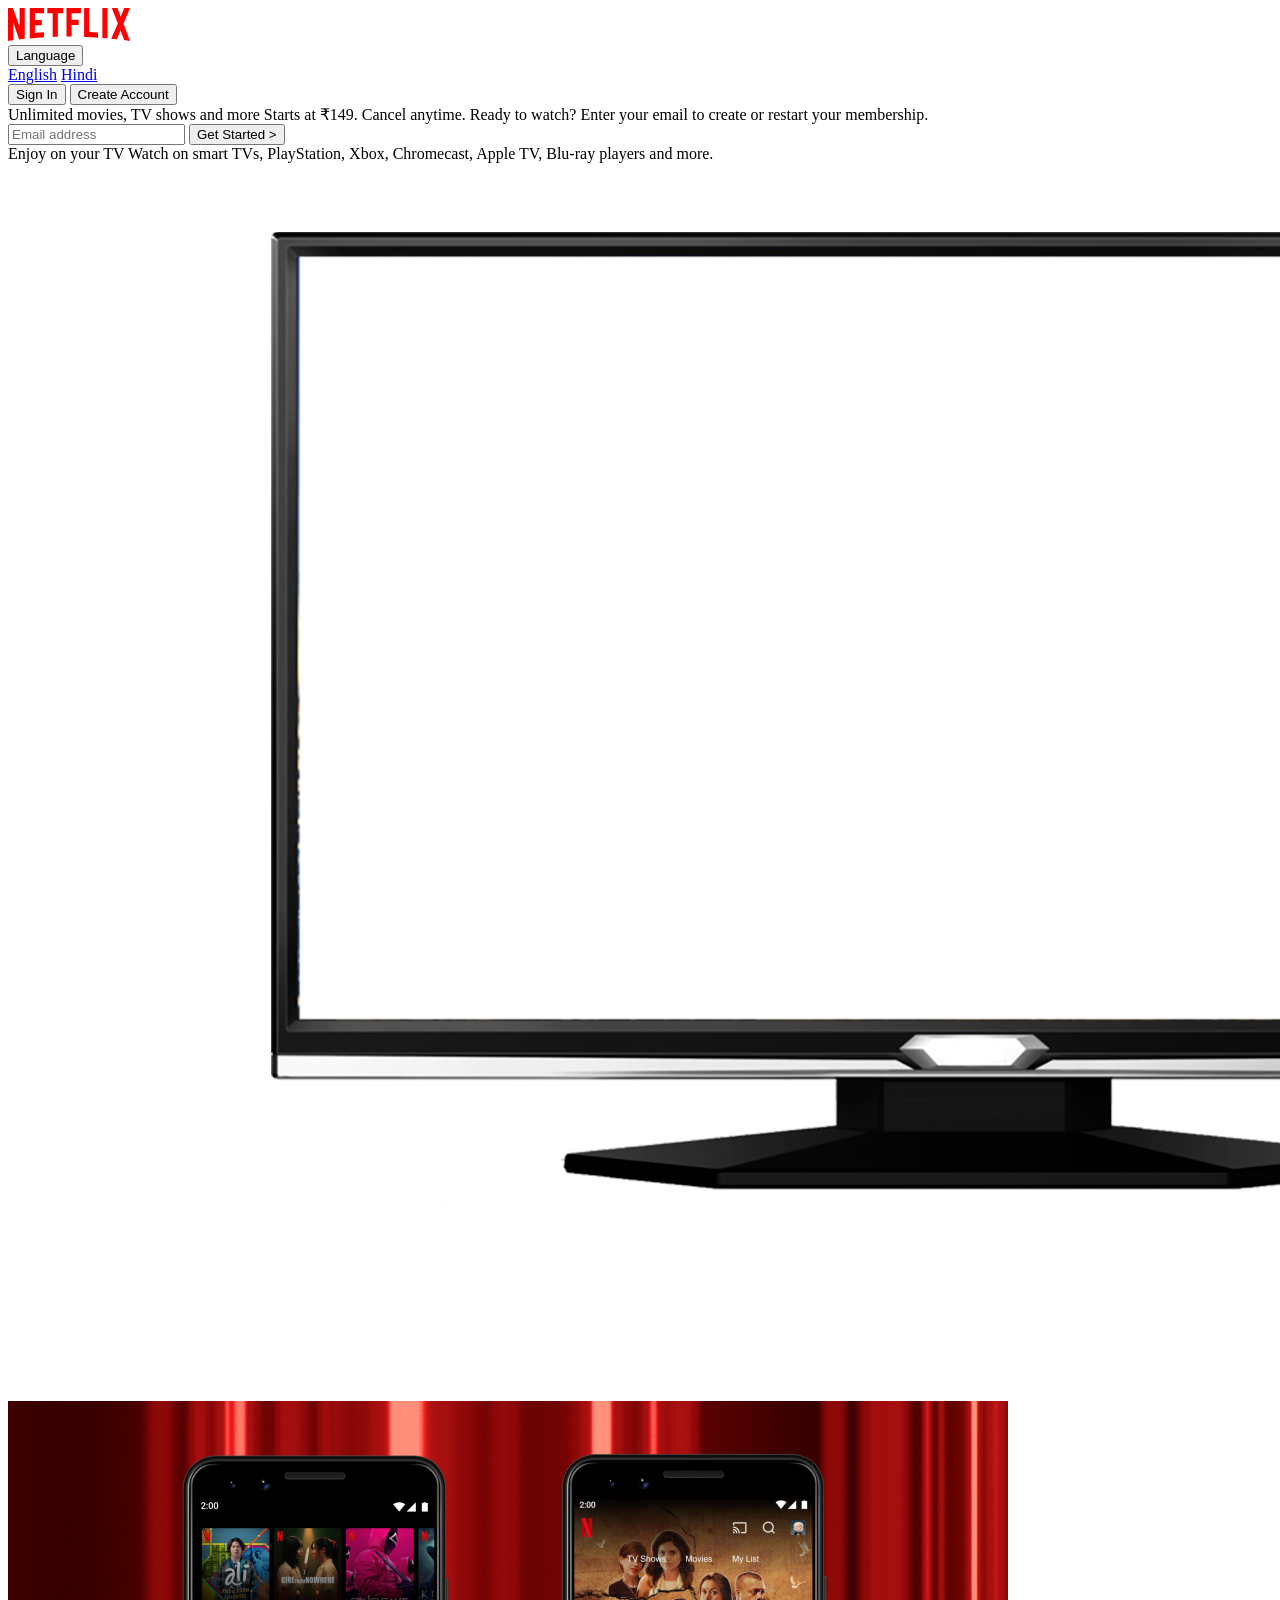
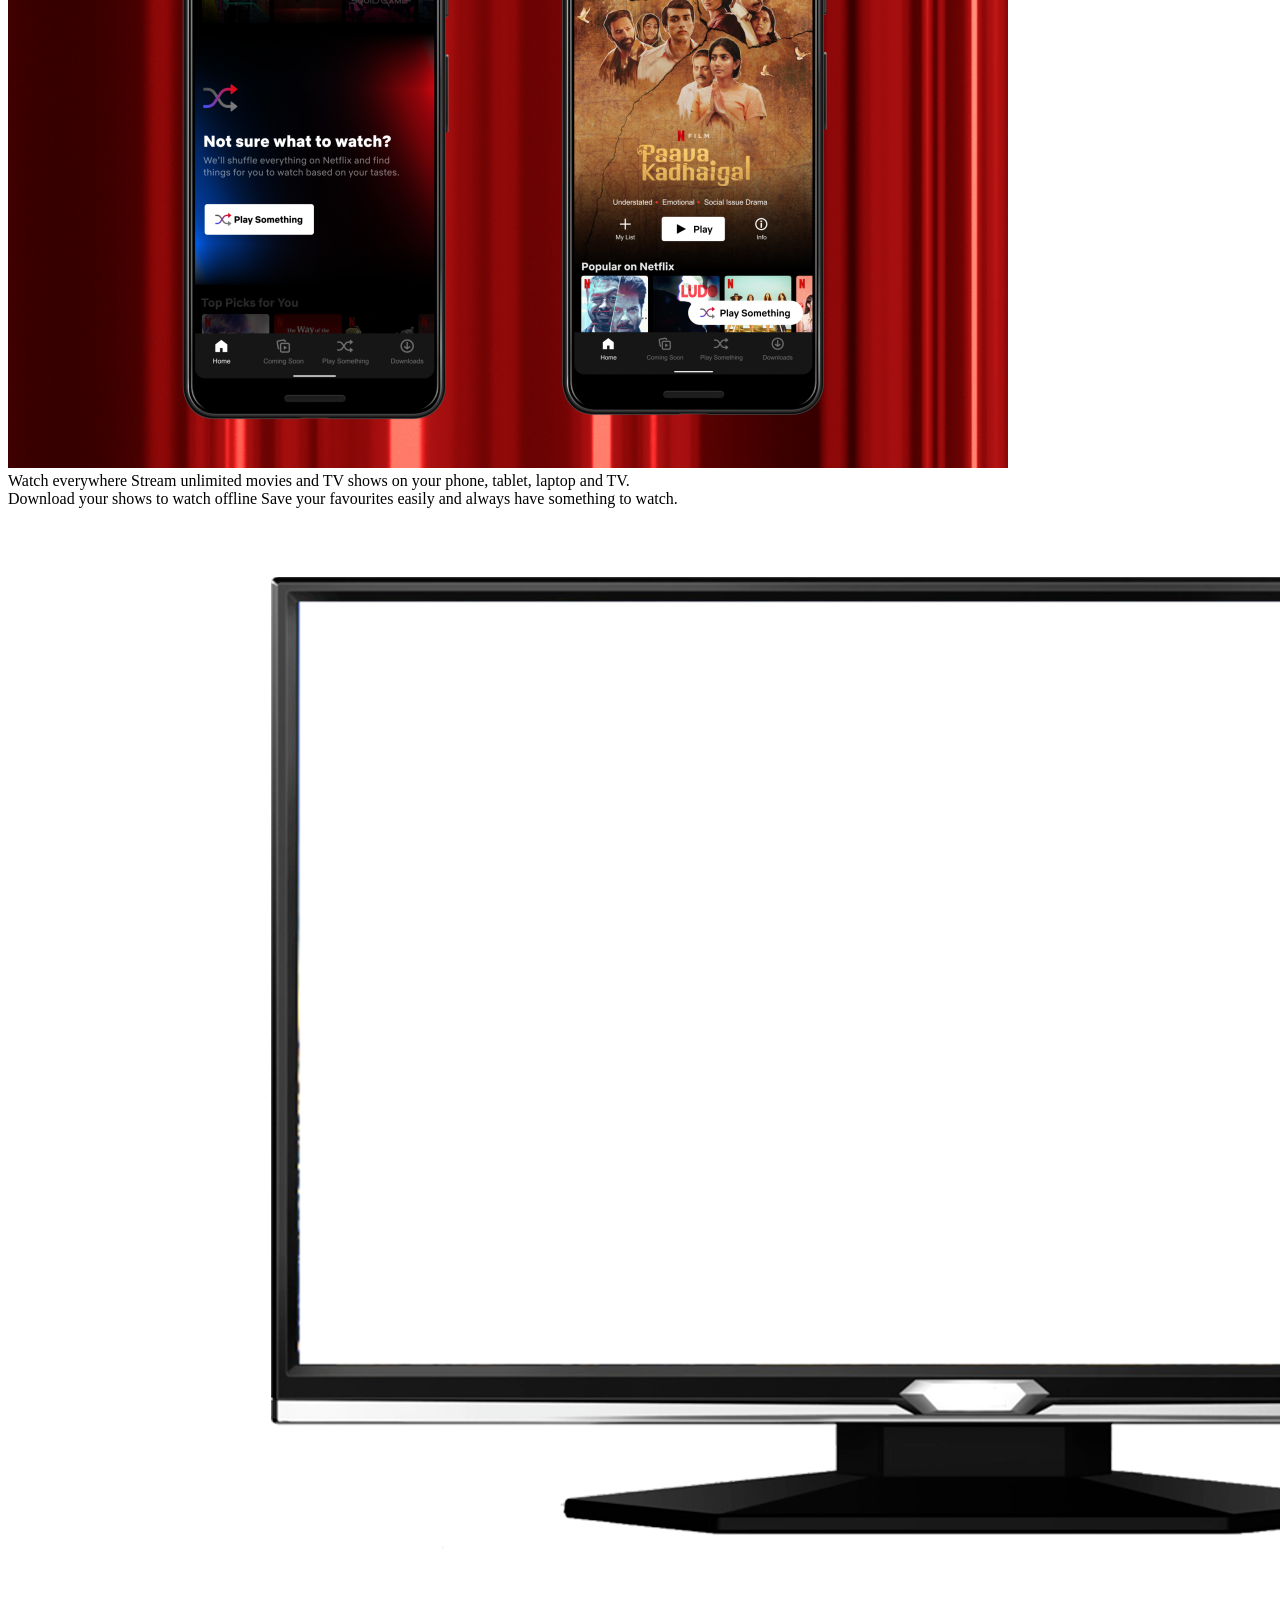
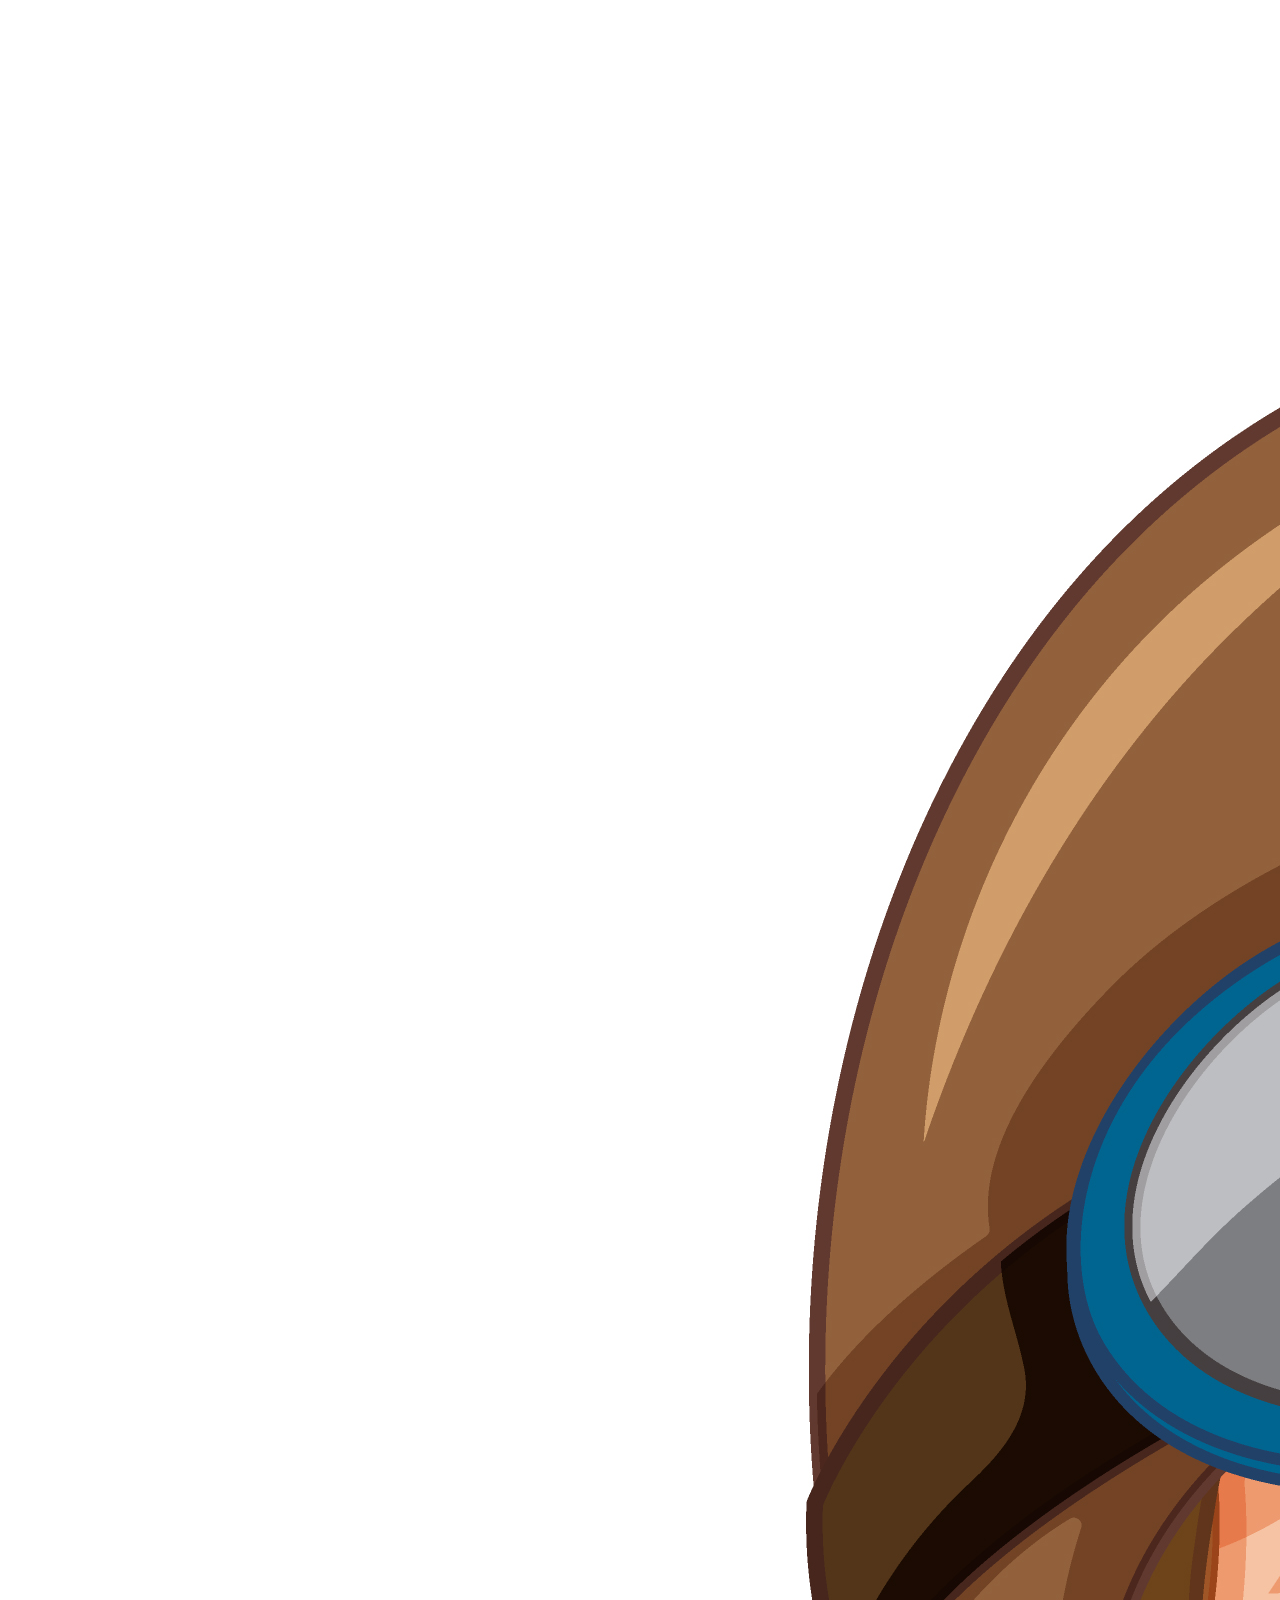
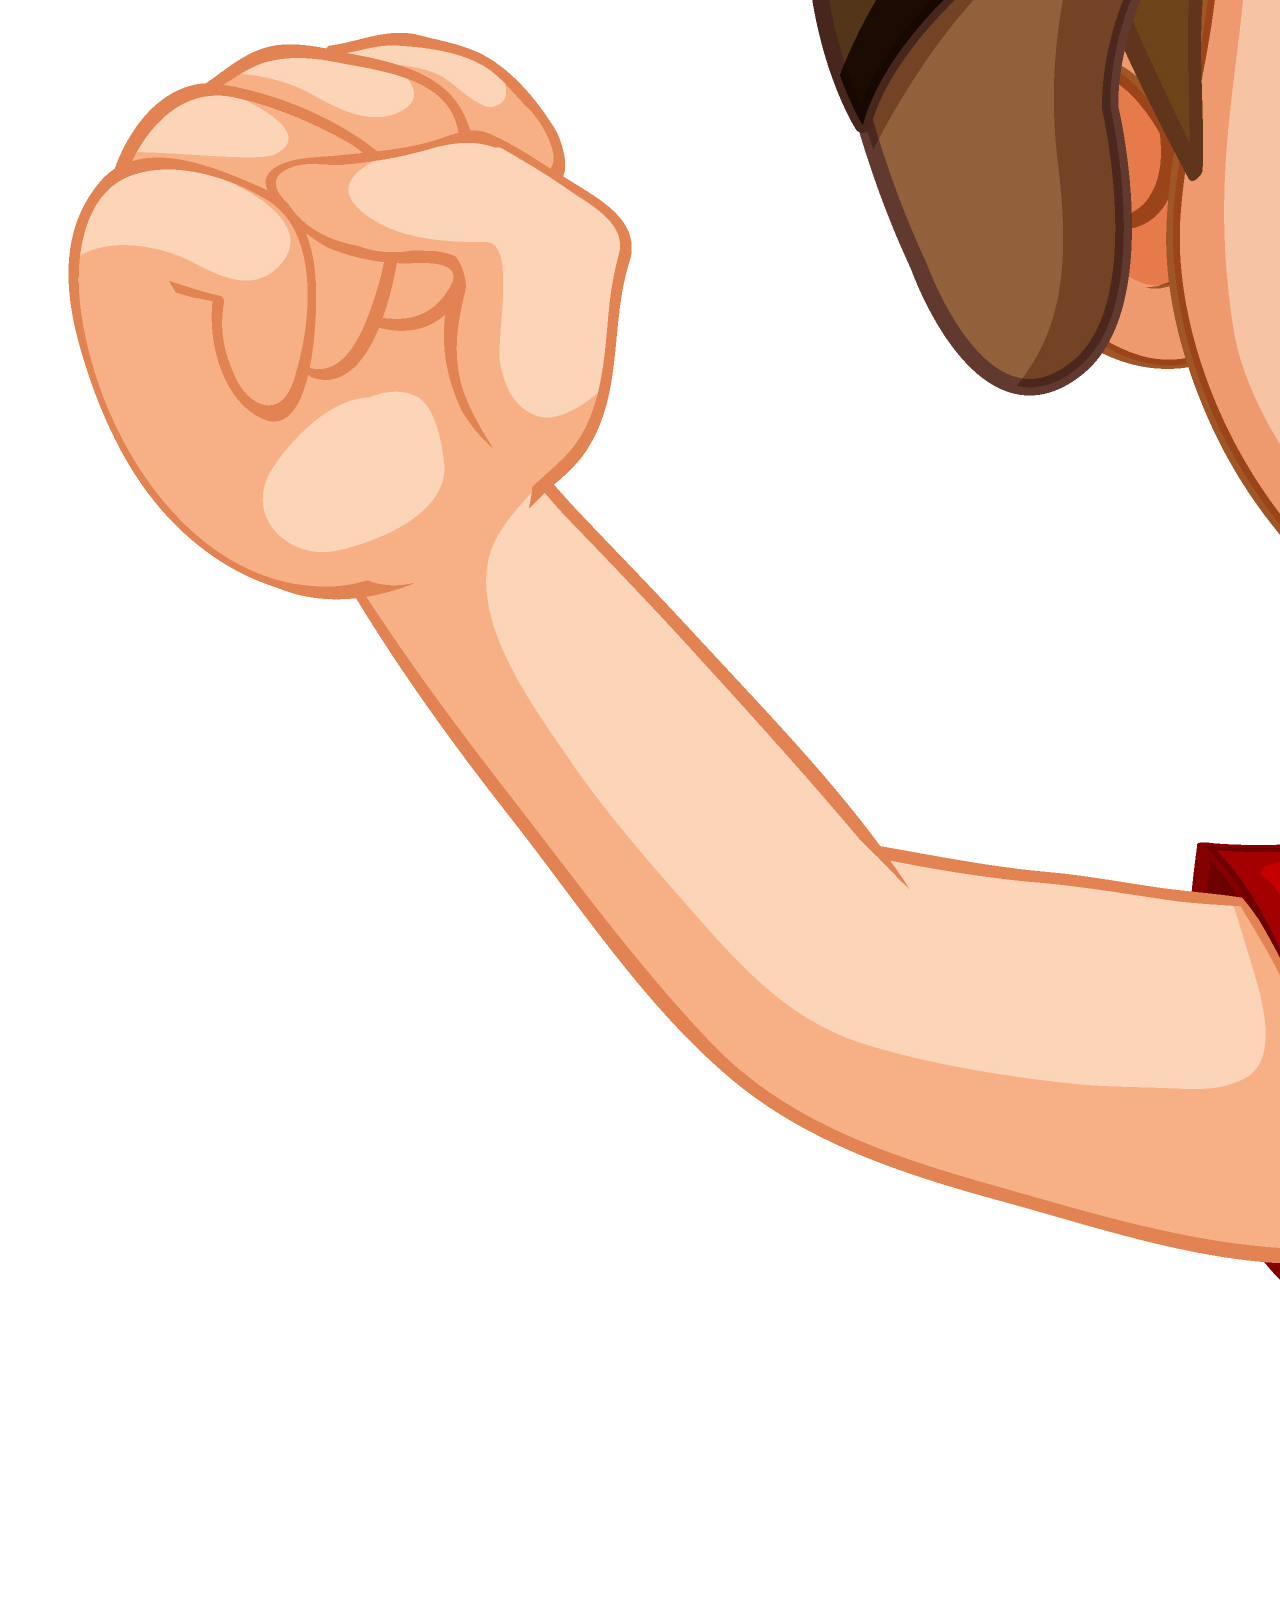
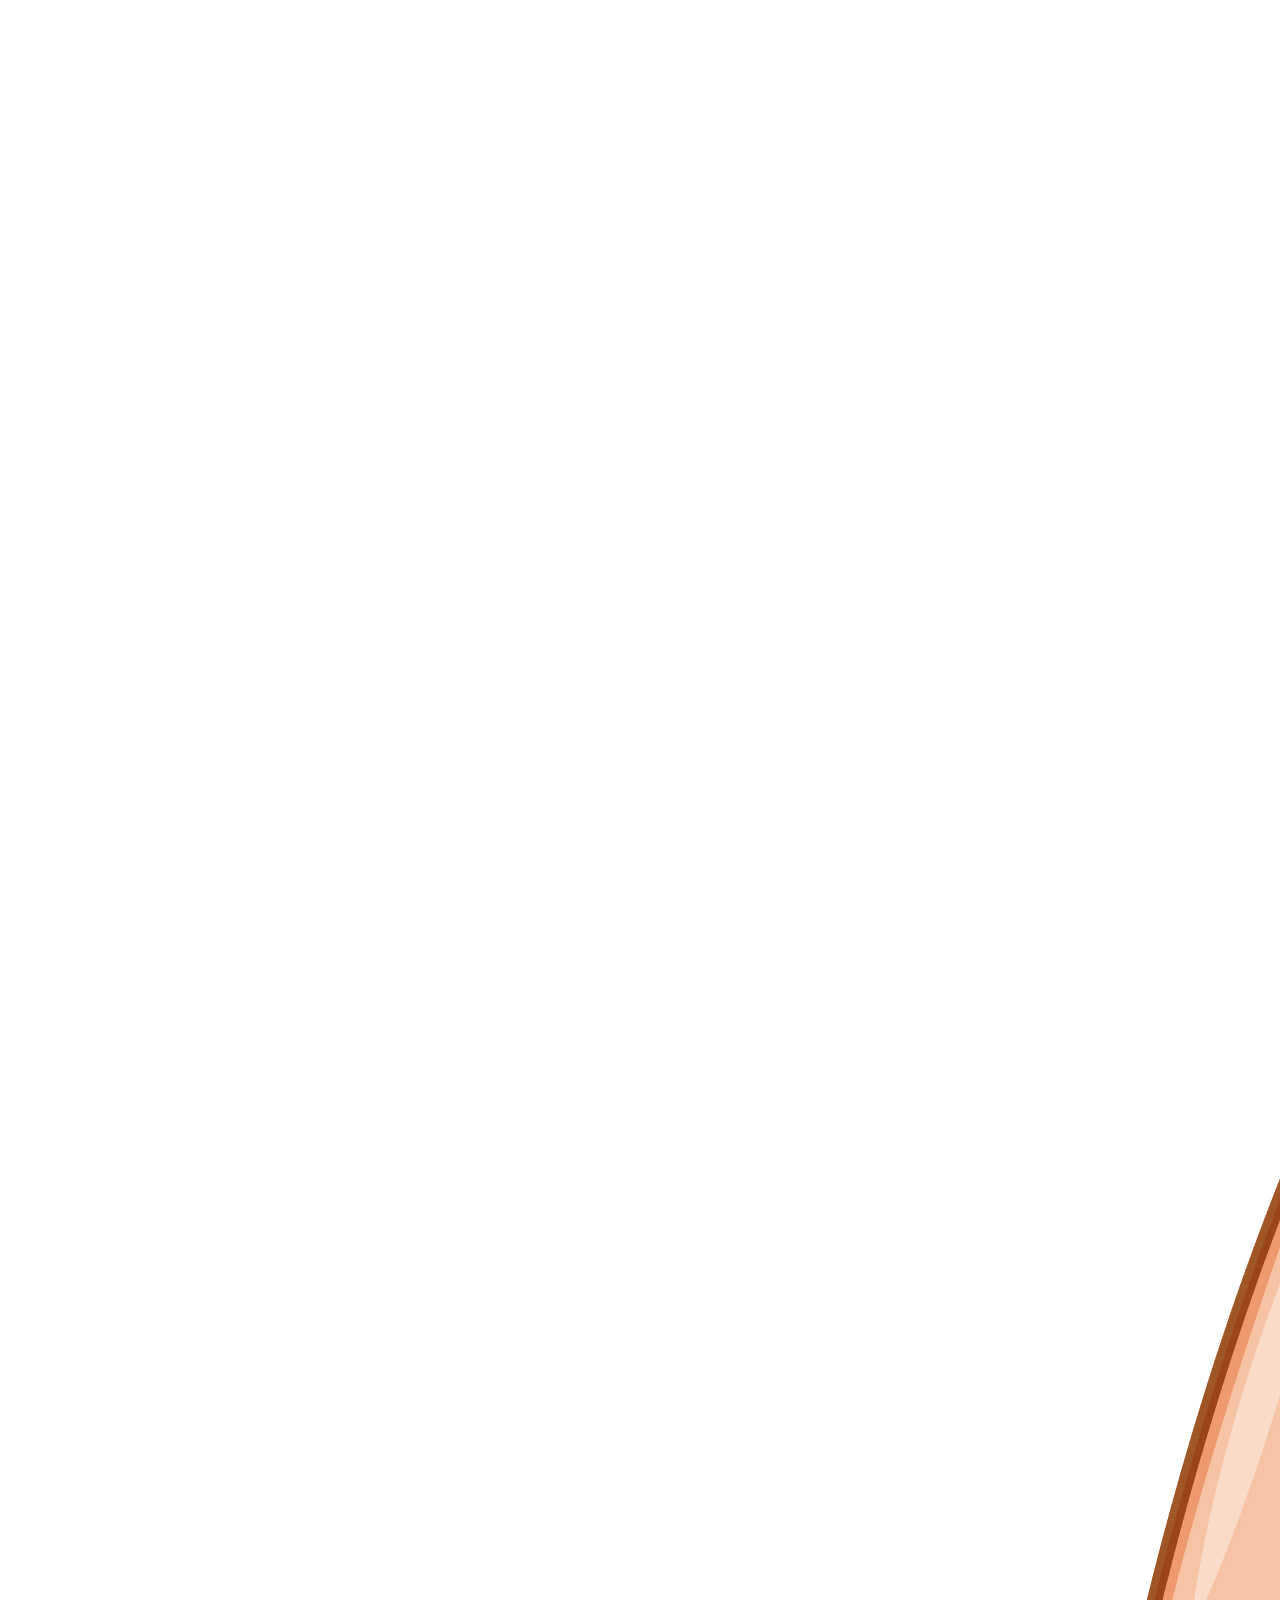
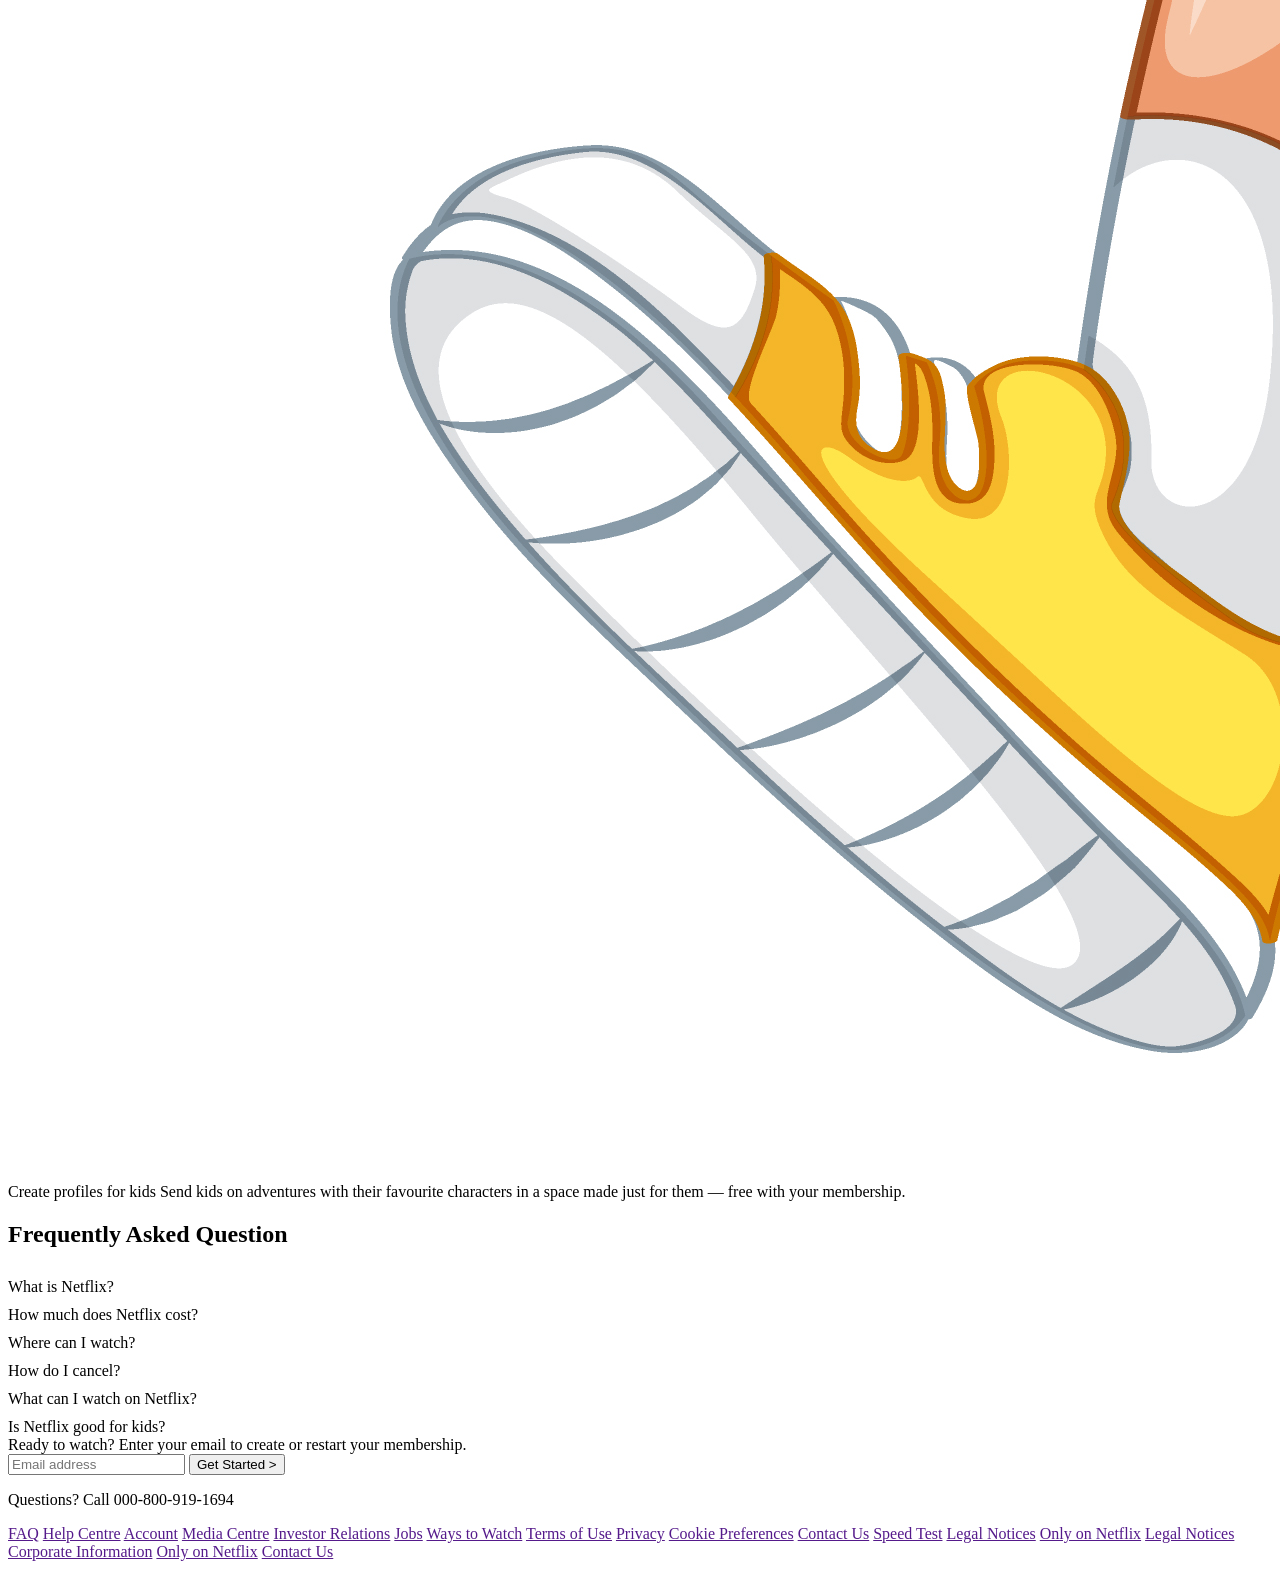
==== index.html @ 46f2128b "fixed file names" ====
<!DOCTYPE html>
<html lang="en">
  <head>
    <meta charset="UTF-8" />
    <meta name="viewport" content="width=device-width, initial-scale=1.0" />
    <title>Netflix India – Watch TV Shows Online, Watch Movies Online</title>
    <link rel="stylesheet" href="net.css" />
  </head>
  <body>
    <div class="main">
      <nav>
        <span class="logo">
          <img height="33" src="assets/logo.svg" alt="" />
        </span>
        <div class="buttons">
          <div class="dropdown">
            <button class="btn btn-red-sn dropdown-btn" onclick="toggleDropdown()">Language</button>
            <div class="dropdown-content" id="languageDropdown">
              <a href="#" onclick="setLanguage('en')">English</a>
              <a href="#" onclick="setLanguage('hi')">Hindi</a>
            </div>
          </div>
          <button class="btn btn-red-sn">Sign In</button>
          <button class="btn btn-red-sn" onclick="location.href='signup.html'">Create Account</button>
        </div>
      </nav>
      <div class="box"></div>
      <div class="hero">
        <span>Unlimited movies, TV shows and more</span>
        <span>Starts at ₹149. Cancel anytime.</span>
        <span
          >Ready to watch? Enter your email to create or restart your
          membership.</span
        >
        <div class="e-address">
          <input type="email" placeholder="Email address" />
          <button class="btn btn-red">Get Started &gt</button>
        </div>
      </div>
      <div class="seperation"></div>
    </div>
    <section class="first">
      <div>
        <span class="enjoy">Enjoy on your TV</span>
        <span
          >Watch on smart TVs, PlayStation, Xbox, Chromecast, Apple TV, Blu-ray
          players and more.</span
        >
      </div>
      <div class="png-img">
        <img src="assets/tv1.png" alt="" />
        <video src="assets/video2.mp4" autoplay loop muted></video>
      </div>
    </section>
    <div class="seperation divider"></div>
    <section class="second">
      <div class="png2">
        <img src="assets/Netflix2.webp" alt="" />
      </div>
      <div class="watch">
        <span>Watch everywhere</span>
        <span
          >Stream unlimited movies and TV shows on your phone, tablet, laptop
          and TV.</span
        >
      </div>
    </section>
    <div class="seperation divider"></div>
    <section class="third">
      <div>
        <span>Download your shows to watch offline</span>
        <span
          >Save your favourites easily and always have something to watch.</span
        >
      </div>
      <div class="png-img">
        <img src="assets/tv1.png" alt="" />
        <video src="assets/video1.m4v" autoplay loop muted></video>
      </div>
    </section>
    <div class="seperation divider"></div>
    <section class="fourth">
      <div class="png2">
        <img src="assets/5gz4_5233_210702.jpg" alt="" />
      </div>
      <div class="watch">
        <span>Create profiles for kids</span>
        <span
          >Send kids on adventures with their favourite characters in a space
          made just for them — free with your membership.</span
        >
      </div>
    </section>
    <div class="seperation divider"></div>
    <section>
      <h2>Frequently Asked Question</h2>
      <div class="faq">
        <div class="faq-content">
          <span>What is Netflix?</span>
          <svg
            xmlns="http://www.w3.org/2000/svg"
            viewBox="0 0 24 24"
            width="24"
            height="24"
            color="#000000"
            fill="white"
          >
            <path
              d="M12 4V20M20 12H4"
              stroke="white"
              stroke-width="1.5"
              stroke-linecap="round"
              stroke-linejoin="round"
            />
          </svg>
        </div>
        <div class="faq-content">
          <span>How much does Netflix cost?</span>
          <svg
            xmlns="http://www.w3.org/2000/svg"
            viewBox="0 0 24 24"
            width="24"
            height="24"
            color="#000000"
            fill="white"
          >
            <path
              d="M12 4V20M20 12H4"
              stroke="white"
              stroke-width="1.5"
              stroke-linecap="round"
              stroke-linejoin="round"
            />
          </svg>
        </div>
        <div class="faq-content">
          <span>Where can I watch?</span>
          <svg
            xmlns="http://www.w3.org/2000/svg"
            viewBox="0 0 24 24"
            width="24"
            height="24"
            color="#000000"
            fill="white"
          >
            <path
              d="M12 4V20M20 12H4"
              stroke="white"
              stroke-width="1.5"
              stroke-linecap="round"
              stroke-linejoin="round"
            />
          </svg>
        </div>
        <div class="faq-content">
          <span>How do I cancel?</span>
          <svg
            xmlns="http://www.w3.org/2000/svg"
            viewBox="0 0 24 24"
            width="24"
            height="24"
            color="#000000"
            fill="white"
          >
            <path
              d="M12 4V20M20 12H4"
              stroke="white"
              stroke-width="1.5"
              stroke-linecap="round"
              stroke-linejoin="round"
            />
          </svg>
        </div>
        <div class="faq-content">
          <span>What can I watch on Netflix?</span>
          <svg
            xmlns="http://www.w3.org/2000/svg"
            viewBox="0 0 24 24"
            width="24"
            height="24"
            color="#000000"
            fill="white"
          >
            <path
              d="M12 4V20M20 12H4"
              stroke="white"
              stroke-width="1.5"
              stroke-linecap="round"
              stroke-linejoin="round"
            />
          </svg>
        </div>
        <div class="faq-content">
          <span>Is Netflix good for kids?</span>
          <svg
            xmlns="http://www.w3.org/2000/svg"
            viewBox="0 0 24 24"
            width="24"
            height="24"
            color="#000000"
            fill="white"
          >
            <path
              d="M12 4V20M20 12H4"
              stroke="white"
              stroke-width="1.5"
              stroke-linecap="round"
              stroke-linejoin="round"
            />
          </svg>
        </div>
      </div>
      <div class="bottom-btn">
        <span class="bottom"
          >Ready to watch? Enter your email to create or restart your
          membership.</span
        >
        <div class="e-address">
          <input type="email" placeholder="Email address" />
          <button class="btn btn-red">Get Started &gt</button>
        </div>
      </div>
    </section>

    <div class="seperation divider"></div>
    <div class="cook">
      <p>Questions? Call 000-800-919-1694</p>
    </div>
    <footer class="grid">
      <a href="">FAQ</a>
      <a href="">Help Centre</a>
      <a href="">Account</a>
      <a href="">Media Centre</a>
      <a href="">Investor Relations</a>
      <a href="">Jobs</a>
      <a href="">Ways to Watch</a>
      <a href="">Terms of Use</a>
      <a href="">Privacy</a>
      <a href="">Cookie Preferences</a>
      <a href="">Contact Us</a>
      <a href="">Speed Test</a>
      <a href="">Legal Notices</a>
      <a href="">Only on Netflix</a>
      <a href="">Legal Notices</a>
      <a href="">Corporate Information</a>
      <a href="">Only on Netflix</a>
      <a href="">Contact Us</a>
    </footer>
    <script src="net.js"></script>
  </body>
</html>
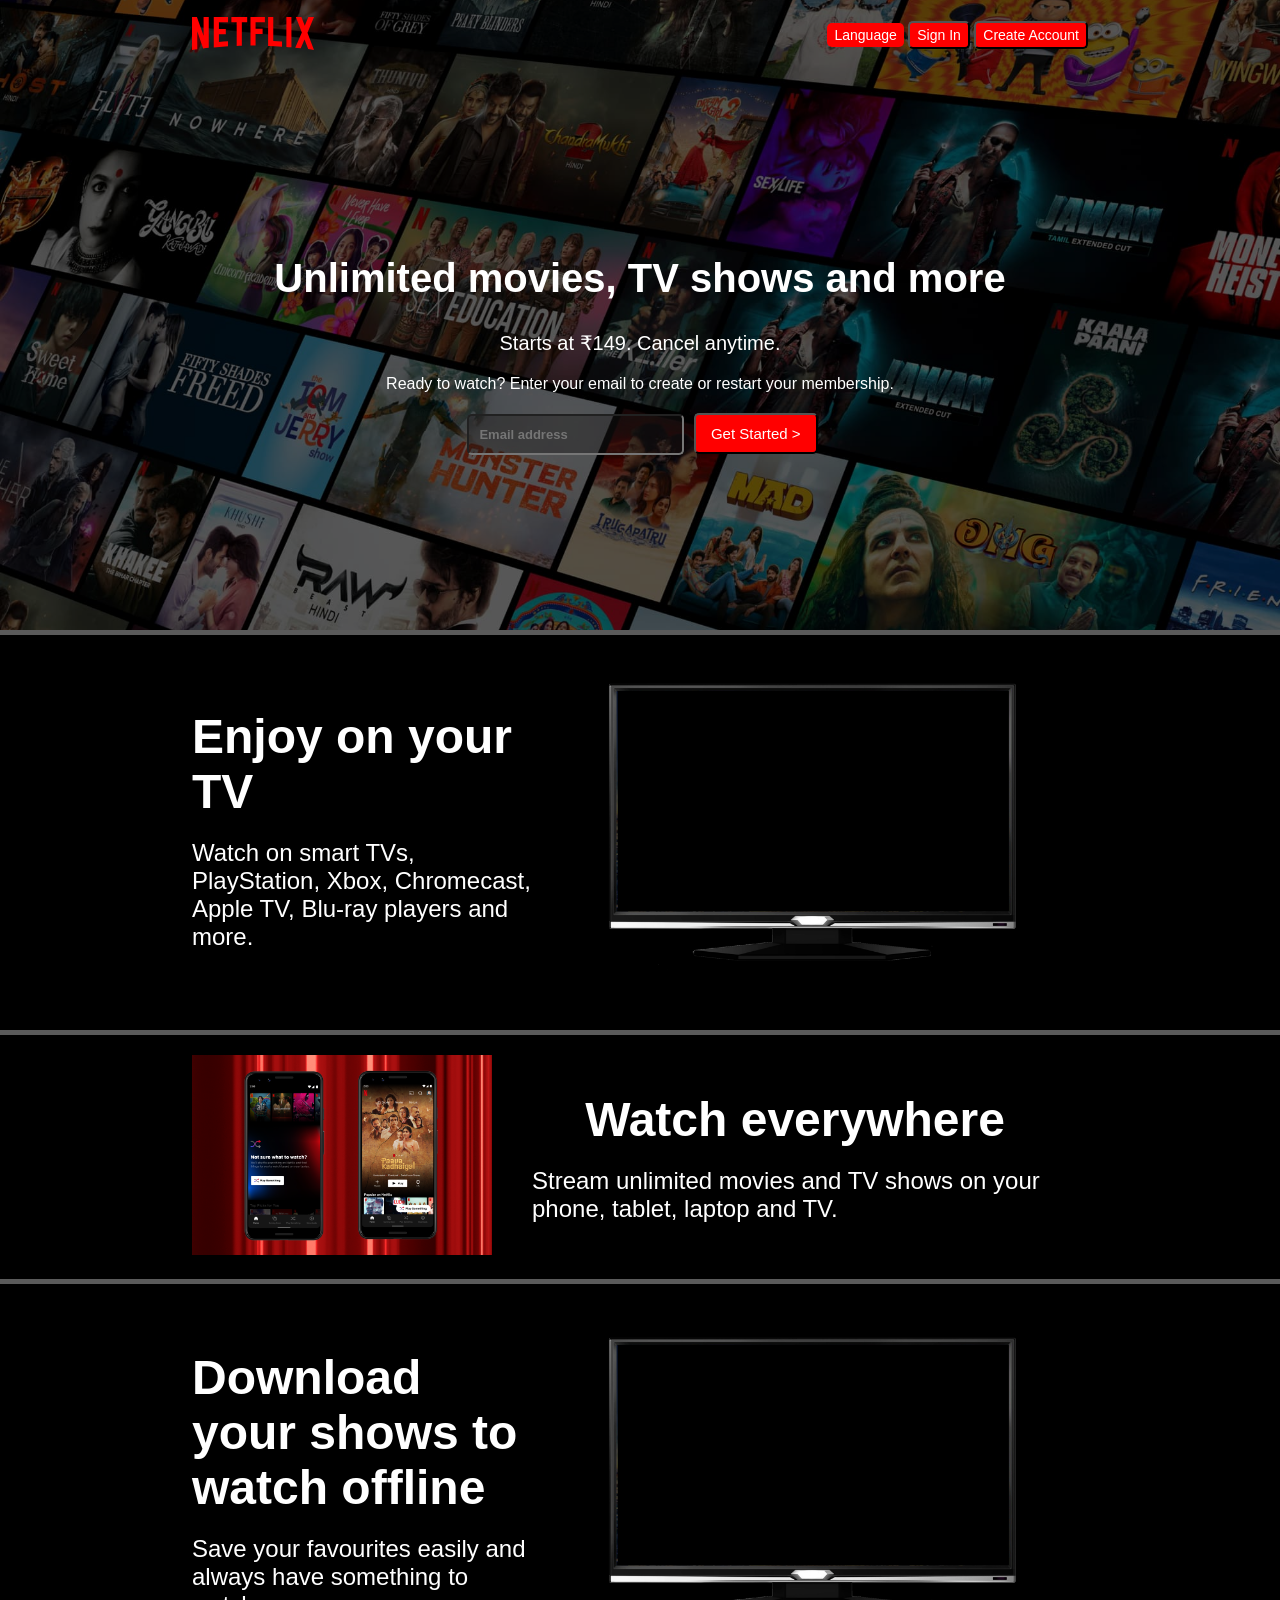
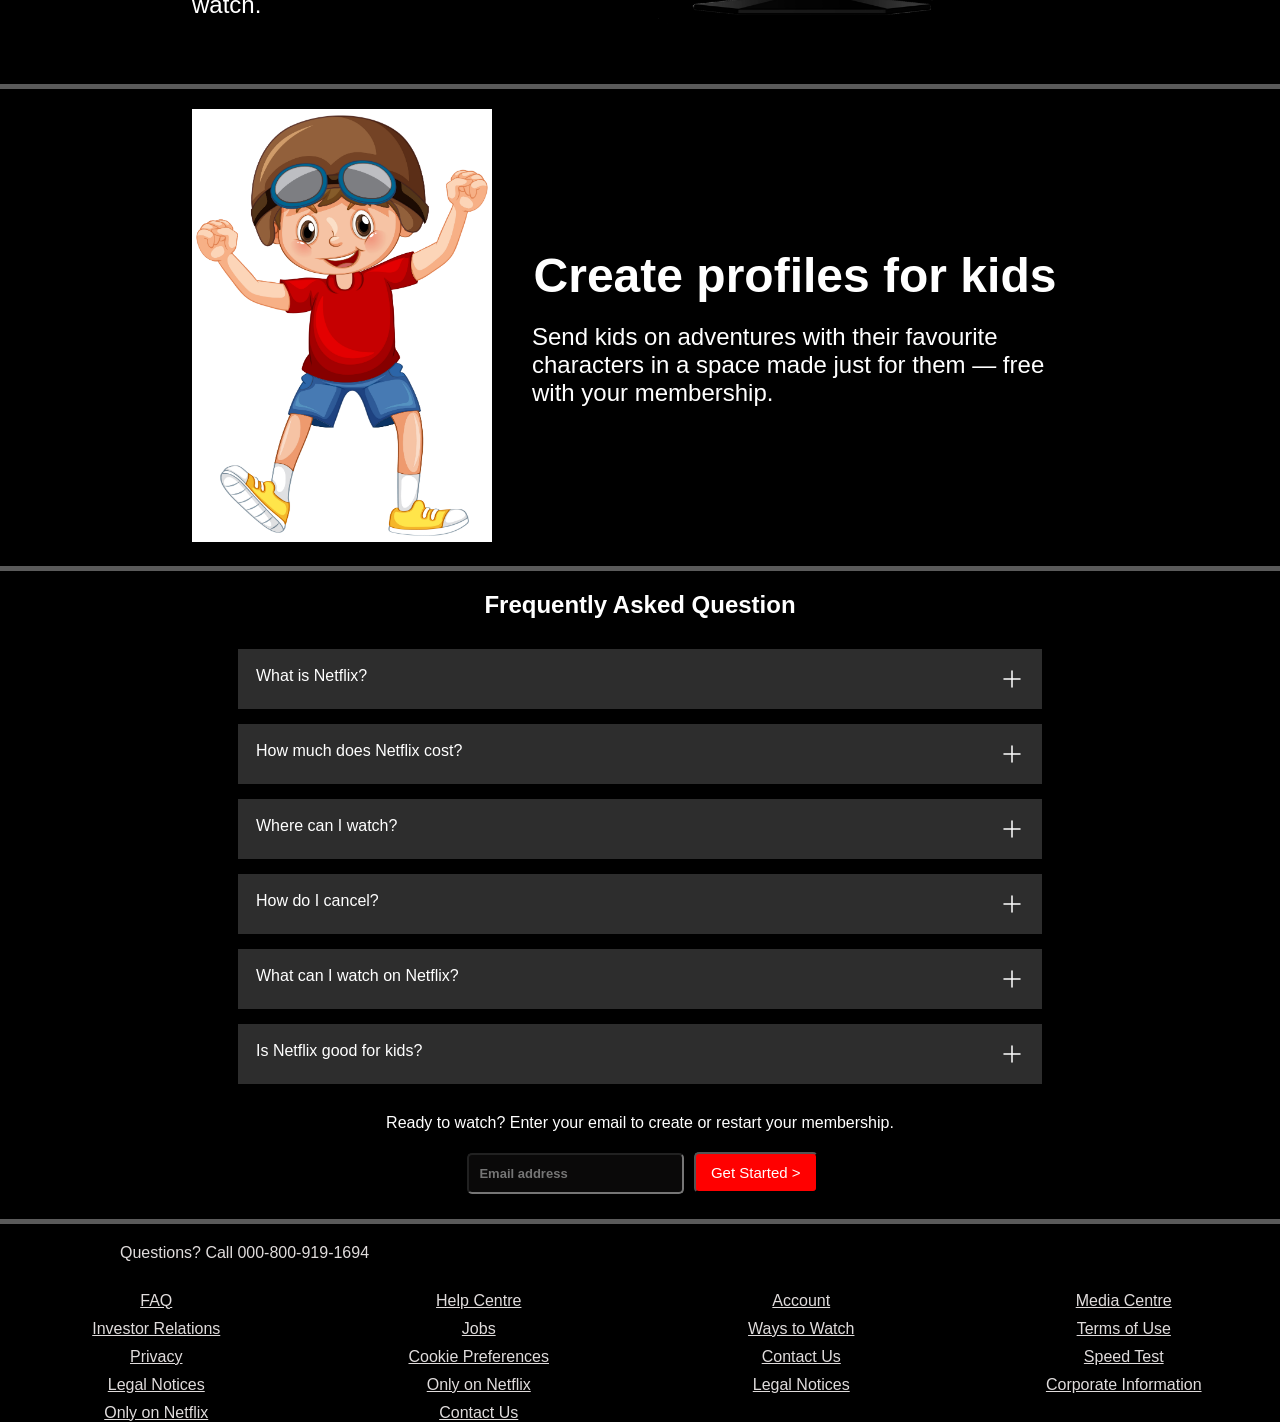
==== commit 692c7b46: "fixed bugs" ====
--- a/index.html
+++ b/index.html
@@ -1,10 +1,10 @@
-<!DOCTYPE html>
+<!doctype html>
 <html lang="en">
   <head>
     <meta charset="UTF-8" />
     <meta name="viewport" content="width=device-width, initial-scale=1.0" />
     <title>Netflix India – Watch TV Shows Online, Watch Movies Online</title>
-    <link rel="stylesheet" href="net.css" />
+    <link rel="stylesheet" href="styles.css" />
   </head>
   <body>
     <div class="main">
@@ -14,14 +14,24 @@
         </span>
         <div class="buttons">
           <div class="dropdown">
-            <button class="btn btn-red-sn dropdown-btn" onclick="toggleDropdown()">Language</button>
+            <button
+              class="btn btn-red-sn dropdown-btn"
+              onclick="toggleDropdown()"
+            >
+              Language
+            </button>
             <div class="dropdown-content" id="languageDropdown">
               <a href="#" onclick="setLanguage('en')">English</a>
               <a href="#" onclick="setLanguage('hi')">Hindi</a>
             </div>
           </div>
           <button class="btn btn-red-sn">Sign In</button>
-          <button class="btn btn-red-sn" onclick="location.href='signup.html'">Create Account</button>
+          <button
+            class="btn btn-red-sn"
+            onclick="location.href = 'signup.html'"
+          >
+            Create Account
+          </button>
         </div>
       </nav>
       <div class="box"></div>
@@ -246,6 +256,6 @@
       <a href="">Only on Netflix</a>
       <a href="">Contact Us</a>
     </footer>
-    <script src="net.js"></script>
+    <script src="script.js"></script>
   </body>
 </html>
--- a/styles.css
+++ b/styles.css
@@ -0,0 +1,504 @@
+* {
+  margin: 0;
+  padding: 0;
+  font-family: "Poppins", sans-serif;
+}
+
+body {
+  background-color: #000000;
+}
+
+nav {
+  display: flex;
+  justify-content: space-between;
+  max-width: 70vw;
+  margin: auto;
+  height: 70px;
+  align-items: center;
+}
+
+.logo {
+  position: relative;
+  z-index: 10;
+}
+
+.buttons {
+  position: relative;
+  z-index: 10;
+}
+
+.main {
+  background-image: url(assets/bg.jpg);
+  height: 70vh;
+  background-position: center center;
+  background-repeat: no-repeat;
+  background-size: max(1200px, 100%);
+  position: relative;
+}
+
+.main .box {
+  background-color: #000000;
+  position: absolute;
+  top: 0;
+  height: 70vh;
+  width: 100%;
+  opacity: 0.54;
+}
+
+.hero {
+  height: calc(100% - 70px);
+  position: relative;
+  display: flex;
+  flex-direction: column;
+  justify-content: center;
+  align-items: center;
+  color: white;
+  gap: 20px;
+  padding: 0 30px;
+}
+
+.hero > :nth-child(1) {
+  font-size: 40px;
+  font-weight: bold;
+  text-align: center;
+  margin: 10px;
+}
+
+.hero > :nth-child(2) {
+  font-family: "Segoe UI", Tahoma, Geneva, Verdana, sans-serif;
+  font-size: 20px;
+  font-weight: 500;
+  text-align: center;
+}
+
+.hero > :nth-child(3) {
+  font-size: 16px;
+  font-weight: 500;
+  text-align: center;
+}
+
+.seperation {
+  position: relative;
+  height: 5px;
+  background-color: gray;
+  opacity: 0.7;
+}
+
+.btn {
+  font-weight: 500;
+  border-radius: 5px;
+  background-color: rgba(255, 207, 207, 0);
+  color: white;
+  cursor: pointer;
+}
+
+.eng {
+  font-size: 14px;
+  padding: 4px 7px;
+  margin: 0 5px;
+}
+
+.btn-red-sn {
+  background-color: red;
+  font-size: 14px;
+  padding: 4px 7px;
+}
+
+.e-address :nth-child(1) {
+  padding: 11px 35px 11px 10px;
+  margin: 0 5px;
+  color: white;
+  font-size: 13px;
+  font-weight: bold;
+  background-color: rgba(25, 23, 23, 0.4);
+  border-radius: 5px;
+}
+
+input:focus {
+  outline-color: rgba(255, 0, 0, 0.618);
+}
+
+.btn-red {
+  background-color: red;
+  padding: 10px 15px;
+  font-size: 15px;
+}
+
+.first {
+  display: flex;
+  justify-content: center;
+  max-width: 70vw;
+  margin: auto;
+  color: white;
+  align-items: center;
+}
+
+.png-img {
+  position: relative;
+}
+
+.png-img img {
+  width: 555px;
+  position: relative;
+  z-index: 10;
+}
+
+.png-img video {
+  position: absolute;
+  top: 56px;
+  right: 81px;
+  width: 390px;
+}
+
+section.first > div {
+  display: flex;
+  flex-direction: column;
+  padding: 34px 0;
+}
+
+section.first > div :nth-child(1) {
+  font-size: 48px;
+  font-weight: bolder;
+  margin-bottom: 20px;
+}
+
+section.first > div :nth-child(2) {
+  font-size: 24px;
+}
+
+.second {
+  display: flex;
+  max-width: 70vw;
+  justify-content: space-between;
+  align-items: center;
+  margin: auto;
+  color: white;
+}
+
+.second img {
+  width: 300px;
+  margin: 20px 10px 20px 0;
+}
+
+.watch {
+  display: flex;
+  justify-content: center;
+  align-items: center;
+  flex-direction: column;
+  margin: 30px;
+}
+
+section.second > div :nth-child(1) {
+  font-size: 48px;
+  font-weight: bolder;
+  margin-bottom: 20px;
+}
+
+section.second > div :nth-child(2) {
+  font-size: 24px;
+}
+
+.third {
+  display: flex;
+  justify-content: center;
+  max-width: 70vw;
+  margin: auto;
+  color: white;
+  align-items: center;
+}
+
+.png-img {
+  position: relative;
+}
+
+.png-img img {
+  width: 555px;
+  position: relative;
+  z-index: 10;
+}
+
+div.png-img video {
+  position: absolute;
+  top: 56px;
+  right: 81px;
+  width: 390px;
+}
+
+section.third > div {
+  display: flex;
+  flex-direction: column;
+  padding: 34px 0;
+}
+
+section.third > div :nth-child(1) {
+  font-size: 48px;
+  font-weight: bolder;
+  color: white;
+  margin-bottom: 20px;
+}
+
+section.third > div :nth-child(2) {
+  font-size: 24px;
+  color: white;
+}
+
+.fourth {
+  display: flex;
+  max-width: 70vw;
+  justify-content: space-between;
+  align-items: center;
+  margin: auto;
+  color: white;
+}
+
+.fourth img {
+  width: 300px;
+  margin: 20px 10px 20px 0;
+}
+
+.watch {
+  display: flex;
+  justify-content: center;
+  align-items: center;
+  flex-direction: column;
+  margin: 30px;
+}
+
+section.fourth > div :nth-child(1) {
+  font-size: 48px;
+  font-weight: bolder;
+  margin-bottom: 20px;
+}
+
+section.fourth > div :nth-child(2) {
+  font-size: 24px;
+}
+
+section h2 {
+  color: white;
+  text-align: center;
+  margin-top: 20px;
+}
+
+.e-address {
+  /* display: flex;
+  justify-content: center; */
+  text-align: center;
+}
+
+.faq {
+  background-color: #000000;
+  color: white;
+  text-align: center;
+  margin: 30px;
+}
+
+.faq-content {
+  display: flex;
+  background-color: #2d2d2d;
+  padding: 18px;
+  max-width: 60vw;
+  justify-content: space-between;
+  margin: 15px auto;
+  cursor: pointer;
+}
+
+.faq :hover {
+  background-color: #414141;
+  transition: all 1s ease-out;
+}
+
+.bottom-btn {
+  margin: 25px;
+}
+
+.bottom {
+  color: white;
+  display: flex;
+  justify-content: center;
+  margin-bottom: 20px;
+}
+
+.cook p {
+  color: rgb(224, 220, 220);
+  margin: 20px 0 30px 120px;
+}
+
+.grid {
+  display: grid;
+  grid-template-columns: repeat(4, 1fr);
+  gap: 10px;
+  text-align: center;
+}
+
+.grid a {
+  color: rgb(224, 220, 220);
+}
+
+.signup-container {
+  display: flex;
+  flex-direction: column;
+  align-items: center;
+  justify-content: center;
+  height: 70vh;
+  color: white;
+  text-align: center;
+}
+
+.signup-form {
+  display: flex;
+  flex-direction: column;
+  gap: 15px;
+  width: 300px;
+}
+
+.signup-form input {
+  padding: 10px;
+  font-size: 16px;
+  border: none;
+  border-radius: 5px;
+}
+
+.signup-form button {
+  padding: 10px;
+  font-size: 16px;
+  border: none;
+  border-radius: 5px;
+  background-color: red;
+  color: white;
+  cursor: pointer;
+}
+
+.signup-form button:hover {
+  background-color: darkred;
+}
+
+@media (max-width: 1200px) {
+  nav {
+    max-width: 90vw;
+  }
+}
+
+@media (max-width: 992px) {
+  nav {
+    max-width: 90vw;
+  }
+
+  .main {
+    height: 60vh;
+  }
+
+  .hero > :nth-child(1) {
+    font-size: 30px;
+  }
+
+  .hero > :nth-child(2) {
+    font-size: 18px;
+  }
+
+  .hero > :nth-child(3) {
+    font-size: 14px;
+  }
+}
+
+@media (max-width: 768px) {
+  nav {
+    max-width: 90vw;
+  }
+
+  .main {
+    height: 50vh;
+  }
+
+  .hero {
+    gap: 10px;
+  }
+
+  .hero > :nth-child(1) {
+    font-size: 25px;
+  }
+
+  .hero > :nth-child(2) {
+    font-size: 16px;
+  }
+
+  .hero > :nth-child(3) {
+    font-size: 12px;
+  }
+
+  .first,
+  .second,
+  .third,
+  .fourth {
+    max-width: 90vw;
+    flex-direction: column;
+    align-items: center;
+    padding: 10px;
+  }
+
+  .png-img img {
+    width: 100%;
+  }
+}
+
+@media (max-width: 480px) {
+  .main {
+    height: 40vh;
+  }
+
+  .hero > :nth-child(1) {
+    font-size: 20px;
+  }
+
+  .hero > :nth-child(2) {
+    font-size: 14px;
+  }
+
+  .hero > :nth-child(3) {
+    font-size: 10px;
+  }
+
+  .faq-content {
+    flex-direction: column;
+    padding: 10px;
+  }
+
+  .grid {
+    grid-template-columns: 1fr;
+  }
+}
+
+.dropdown {
+  position: relative;
+  display: inline-block;
+}
+
+.dropdown-btn {
+  background-color: red;
+  font-size: 14px;
+  padding: 4px 7px;
+  color: white;
+  border: none;
+  border-radius: 5px;
+  cursor: pointer;
+}
+
+.dropdown-content {
+  display: none;
+  position: absolute;
+  background-color: #333;
+  min-width: 100px;
+  box-shadow: 0px 8px 16px rgba(0, 0, 0, 0.2);
+  z-index: 1;
+}
+
+.dropdown-content a {
+  color: white;
+  padding: 8px 12px;
+  text-decoration: none;
+  display: block;
+}
+
+.dropdown-content a:hover {
+  background-color: #575757;
+}
